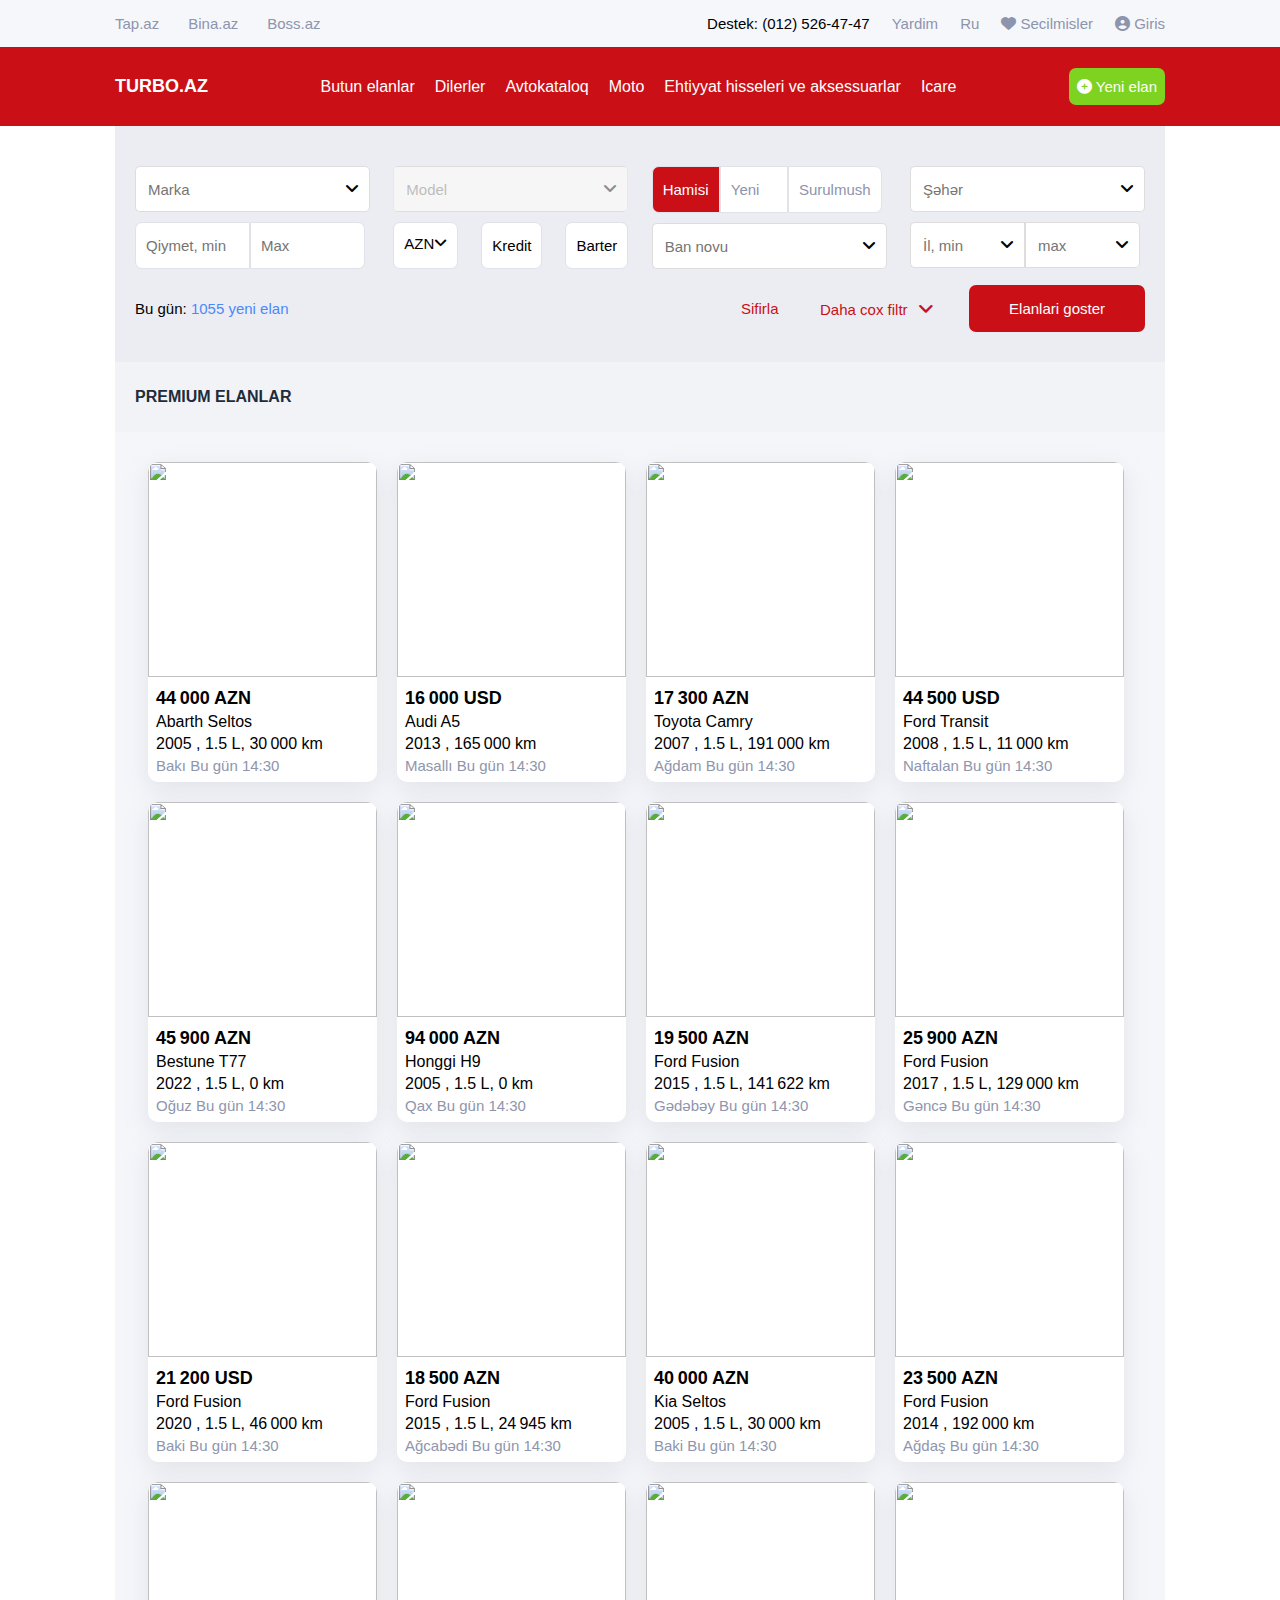
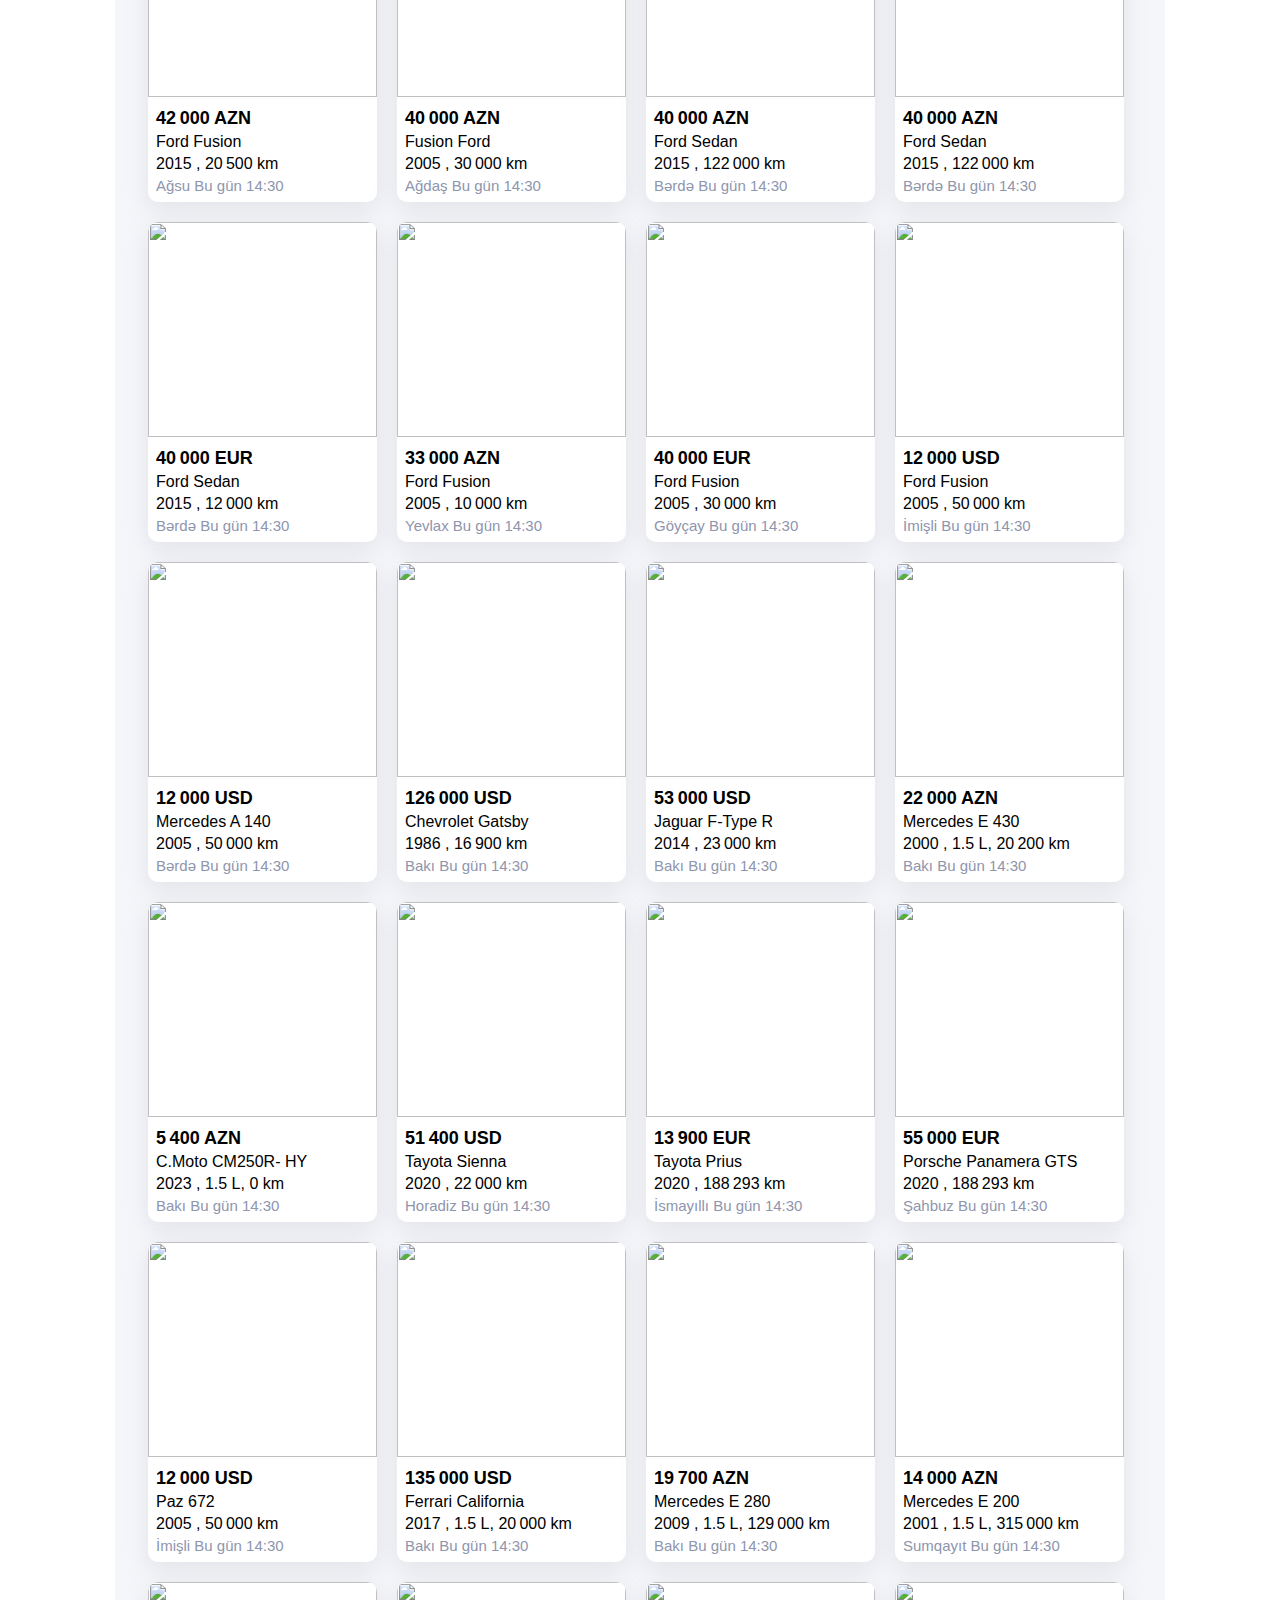
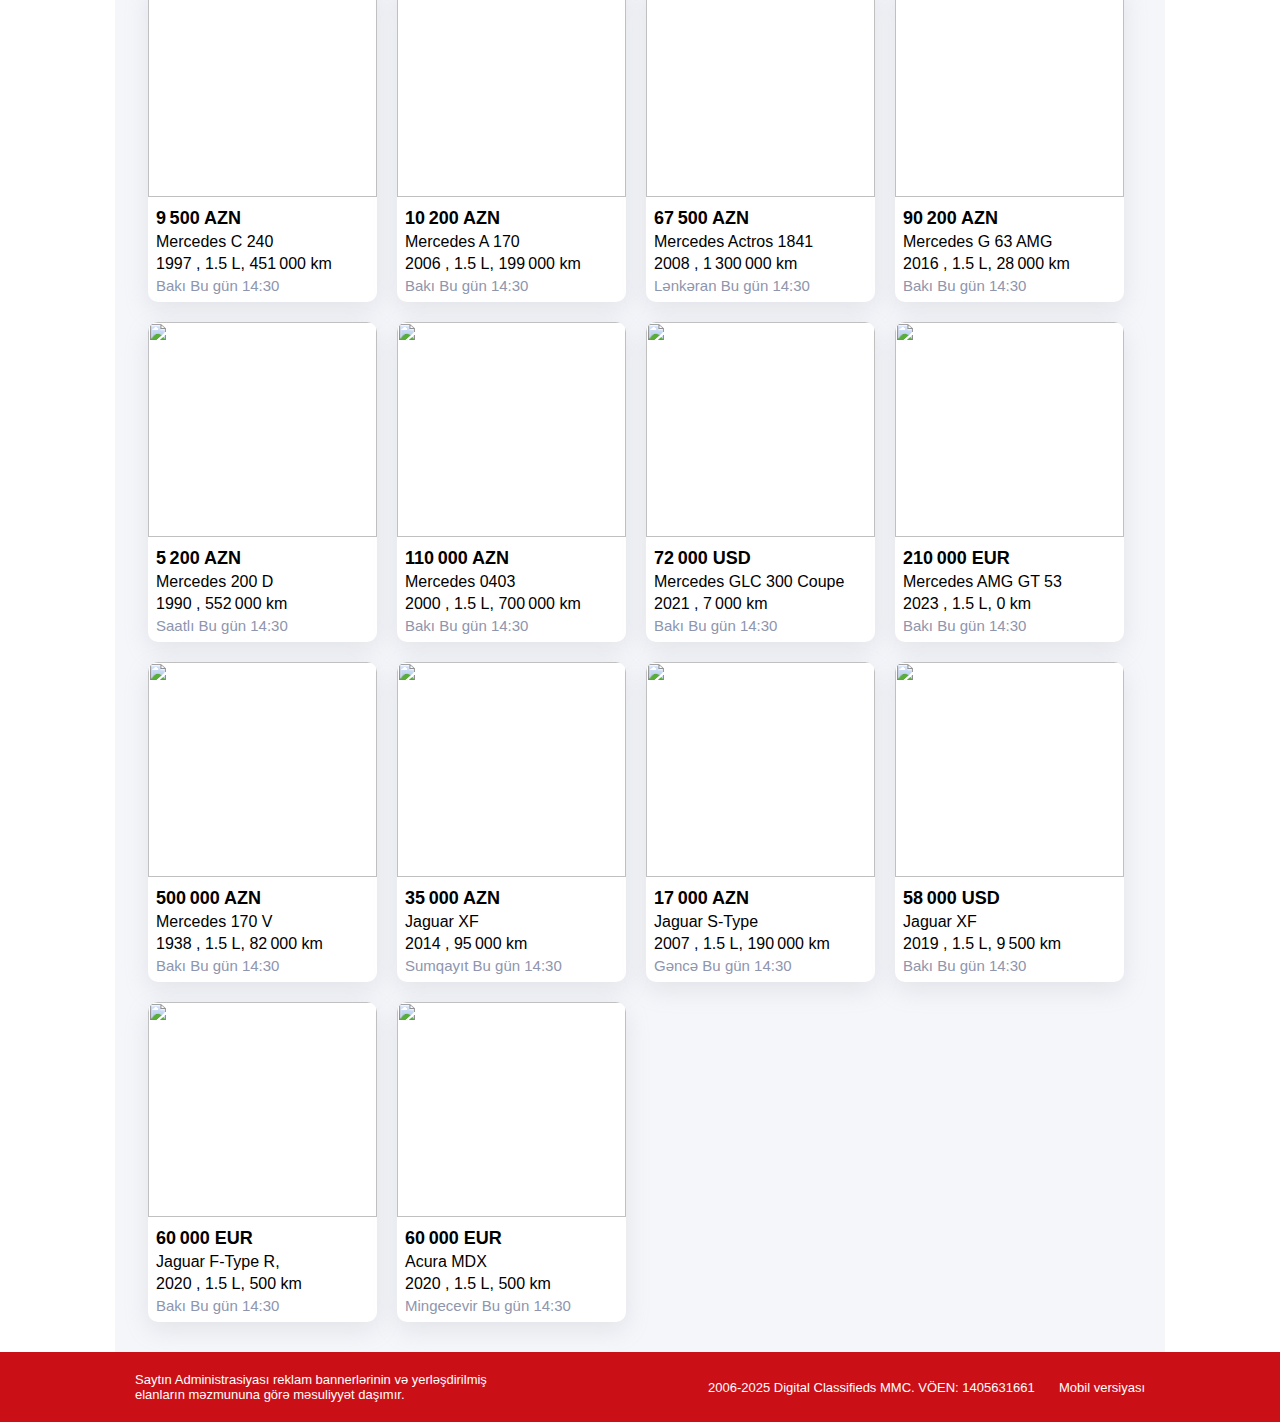
==== index.html @ 1d518ad1 "first commit" ====
<!DOCTYPE html>
<html lang="en">

<head>
    <meta charset="UTF-8">
    <meta name="viewport" content="width=device-width, initial-scale=1.0">
    <title>Turbo</title>
    <link rel="icon"
        href="https://play-lh.googleusercontent.com/WtizvrlaW-mCF4Xqm8m4WLggeGhjSZqV-yzGfn1vRchMVCaRpnXuAyyQQ7s4ijKtj24">
    <link rel="stylesheet" href="css/reset.css">
    <link rel="stylesheet" href="css/style.css">
    <link rel="stylesheet" href="https://cdnjs.cloudflare.com/ajax/libs/font-awesome/6.7.2/css/all.min.css"
        integrity="sha512-Evv84Mr4kqVGRNSgIGL/F/aIDqQb7xQ2vcrdIwxfjThSH8CSR7PBEakCr51Ck+w+/U6swU2Im1vVX0SVk9ABhg=="
        crossorigin="anonymous" referrerpolicy="no-referrer" />
</head>

<body>
    <header>
        <div class="head">
            <div class="container">
                <div class="head-bar">
                    <div class="head-left">
                        <a target="_blank" href="https://tap.az/?utm_source=turboaz&utm_medium=desktop-nav&utm_campaign=only-logo#_gl=1*1gqvrp3*_ga*MTE1MjMxMDAwLjE3NDA3NTY1MDk.*_ga_68B6PJZXYD*MTc0MDg0MjAyMi45LjAuMTc0MDg0MjAyMi42MC4wLjA.">Tap.az</a>
                        <a target="_blank" href="https://bina.az/?utm_source=turboaz&utm_medium=desktop-nav&utm_campaign=only-logo#_gl=1*1gqvrp3*_ga*MTE1MjMxMDAwLjE3NDA3NTY1MDk.*_ga_68B6PJZXYD*MTc0MDg0MjAyMi45LjAuMTc0MDg0MjAyMi42MC4wLjA.">Bina.az</a>
                        <a target="_blank" href="https://boss.az/?utm_source=turboaz&utm_medium=desktop-nav&utm_campaign=only-logo#_gl=1*1gqvrp3*_ga*MTE1MjMxMDAwLjE3NDA3NTY1MDk.*_ga_68B6PJZXYD*MTc0MDg0MjAyMi45LjAuMTc0MDg0MjAyMi42MC4wLjA.">Boss.az</a>
                    </div>
                    <div class="head-right">
                        <p>Destek: <a href="tel:0125264747">(012) 526-47-47</a></p>
                        <a href="#" id="yardim">Yardim</a>
                        <a href="#" id="ru">Ru</a>
                        <a href="bookmarks.html"><i class="fa-solid fa-heart"></i> <span>Secilmisler</span></a>
                        <a href="#"><i class="fa-solid fa-circle-user"></i> Giris</a>
                    </div>
                </div>
            </div>
        </div>
        <div class="navbar">
            <div class="container">
                <div class="menu">
                    <a href="index.html" class="logo">turbo.az</a>
                    <div class="navbar-links">
                        <a href="#" class="n">Butun elanlar</a>
                        <a href="#" class="n">Dilerler</a>
                        <a href="#">Avtokataloq</a>
                        <a href="#">Moto</a>
                        <div class="dropdown">
                            <a href="#" style="padding-bottom: 10px;" class="n">Ehtiyyat hisseleri ve aksessuarlar</a>
                            <div class="dropdown-content">
                                <a href="#">Aksesuarlar</a>
                                <a href="#">Audio ve video texnika</a>
                                <a href="#">Avtokosmetika ve avtokimya</a>
                                <a href="#">Ehtiyyat hisseleri</a>
                                <a href="#">GPS naviqatorlar</a>
                                <a href="#">Qeydiyyat nisanlari</a>
                                <a href="#">Siqnalizasiyalar</a>
                                <a href="#">Videoqeydiyyatcilar</a>
                                <a href="#">Sinler, diskler ve tekerler</a>
                                <a href="#">Diger</a>
                            </div>
                        </div>
                        <div class="dropdown">
                            <a href="#" style="padding-bottom: 10px;" class="n">Icare</a>
                            <div class="dropdown-content">
                                <a href="#">Avtomobiller</a>
                                <a href="#">Avtobuslar ve mikroabtobuslar</a>
                                <a href="#">Motosiklet ve mopedler</a>
                                <a href="#">Xususi texnika</a>
                                <a href="#">Diger</a>
                            </div>
                        </div>
                    </div>
                    <a href="add.html" class="add"><i class="fa-solid fa-circle-plus"></i> Yeni elan</a>
                </div>
            </div>
        </div>
    </header>
    <main>
        <div class="container">
            <div class="filters">
                <div class="filter-inputs">
                    <div class="filter-col">
                        <div class="filter-part" >
                            <input type="text" placeholder="Marka" id="brand">
                            <span class="brand-active">Marka</span>
                            <label for="brand"><i class="fa-solid fa-angle-down" id="brand-angle"></i></label>
                            <ul id="car_brands">
                                <li id="sifirla"><i class="fa-solid fa-x"></i> Sifirla</li>
                            </ul>
                        </div>
                        <div class="price">
                            <input type="text" style="border-radius: 7px 0 0 7px;" placeholder="Qiymet, min" id="minprice">
                            <label for="minprice" class="minclone" style="display: none;">Qiymet, min</label>
                            <input type="text" style="border-radius: 0 7px 7px 0;" placeholder="Max"  id="maxprice">
                            <label for="maxprice" class="maxclone" style="display: none;">Max</label>
                        </div>
                    </div>
                    <div class="filter-col">
                        <div class="filter-part" >
                            <input type="text" placeholder="Model" id="model" >
                            <span class="model-active">Model</span>
                            <div class="disabled"></div>
                            <label for="model" id="model-label" ><i class="fa-solid fa-angle-down" id="model-angle"></i></label>
                            <ul id="car_models">
                                <li id="sifirla2"><i class="fa-solid fa-x"></i> Sifirla</li>
                            </ul>
                        </div>
                        <div class="valut">
                            <div class="money" style="height: auto; ">
                                <div class="valtitle" style="display: flex;"><p class="manat">AZN</p><i class="fa-solid fa-angle-down" id="val-angle"></i></div>
                                <ul class="vallist" style="width: auto; top: 39%; overflow-y: hidden;">
                                    <li  class="val">AZN</li>
                                    <li class="val">USD</li>
                                    <li class="val">EUR</li>
                                </ul>
                            </div>
                            <button id="kredit">Kredit</button>
                            <button id="barter">Barter</button>
                        </div>
                    </div>
                    <div class="filter-col">
                        <div class="price">
                            <input type="text" id="input6" value="hamisi" style="display: none;">
                            <input type="radio" id="type1" name="type" style="display: none;" checked>
                            <label for="type1" class="type_1" style="border-radius: 7px 0 0 7px;">Hamisi</label>
                            <input type="radio" id="type2" name="type" style="display: none;">
                            <label for="type2" class="type_2">Yeni</label>
                            <input type="radio" id="type3" name="type" style="display: none;">
                            <label for="type3" class="type_3" style="border-radius: 0 7px 7px 0;">Surulmush</label>
                        </div>
                        <div class="filter-part" style="margin-top: 10px;">
                            <input type="text" placeholder="Ban novu" id="ban">
                            <span class="ban-active">Ban novu</span>
                            <label for="ban"><i class="fa-solid fa-angle-down" id="ban-angle"></i></label>
                            <ul id="ban-types">
                                <li id="sifirla3"><i class="fa-solid fa-x"></i> Sifirla</li>
                            </ul>
                        </div>
                    </div>
                    <div class="filter-col">
                        <div class="filter-part">
                            <input type="text" placeholder="Şəhər" id="city">
                            <span class="city-active">Şəhər</span>
                            <label for="city"><i class="fa-solid fa-angle-down" id="city-angle"></i></label>
                            <ul id="cities">
                                <li id="sifirla4"><i class="fa-solid fa-x"></i> Sifirla</li>
                            </ul>
                        </div>
                        <div class="years">
                            <div class="year-part" style="border-radius: 7px 0 0 7px;">
                                <input type="text" id="minil" placeholder="İl, min" readonly>
                                <span id="min_active">İl, min</span>
                                <label for="minil" style="border-radius: 0%;"><i class="fa-solid fa-angle-down" id="ilmin"></i></label>
                                <ul id="minyears">
                                    <li id="sifirla5"><i class="fa-solid fa-x"></i> Sifirla</li>
                                </ul>
                            </div>
                            <div class="year-part" style="border-radius: 0 7px 7px 0;">
                                <input type="text" id="maxil" placeholder="max" readonly style="border-radius: 0%;">
                                <span id="max_active">max</span>
                                <label for="maxil"><i class="fa-solid fa-angle-down" id="ilmax"></i></label>
                                <ul id="maxyears">
                                    <li id="sifirla6"><i class="fa-solid fa-x"></i> Sifirla</li>
                                </ul>
                            </div>
                        </div>
                    </div>
                </div>
                <div class="filter-hided">
                    <div class="hided-inputs">
                        <div class="filter-part" >
                            <input type="text" placeholder="Reng">
                            <label><i class="fa-solid fa-angle-down"></i></label>
                        </div>
                        <div class="filter-part" >
                            <input type="text" placeholder="Yanacaq novu">
                            <label><i class="fa-solid fa-angle-down"></i></label>
                        </div>
                        <div class="filter-part" >
                            <input type="text" placeholder="Oturucu">
                            <label><i class="fa-solid fa-angle-down"></i></label>
                        </div>
                        <div class="filter-part" >
                            <input type="text" placeholder="Suretler qutusu">
                            <label><i class="fa-solid fa-angle-down"></i></label>
                        </div>
                        <div class="price" style="width: 316px;">
                            <input type="text" placeholder="Hecm, min" style="border-radius: 7px 0 0 7px;">
                            <input type="text" placeholder="max" style="border-radius: 0 7px 7px 0;">
                        </div>
                        <div class="price" style="width: 316px;">
                            <input type="text" placeholder="Guc, min" style="border-radius: 7px 0 0 7px;">
                            <input type="text" placeholder="max" style="border-radius: 0 7px 7px 0;">
                        </div>
                        <div class="price" style="width: 316px;">
                            <input type="text" placeholder="Yurush, min" style="border-radius: 7px 0 0 7px;">
                            <input type="text" placeholder="max" style="border-radius: 0 7px 7px 0;">
                        </div>
                        <div class="price">
                            <button style="border-radius: 7px 0 0 7px;" class="btn active">Hamisi</button>
                            <button class="btn">Dilerler</button>
                            <button class="btn" style="border-radius: 0 7px 7px 0;">Shexsi</button>
                        </div>
                        <div class="filter-part" >
                            <input type="text" placeholder="Sahiblerin sayi">
                            <label><i class="fa-solid fa-angle-down"></i></label>
                        </div>
                        <div class="filter-part" >
                            <input type="text" placeholder="Yerlerin sayi">
                            <label><i class="fa-solid fa-angle-down"></i></label>
                        </div>
                        <div class="filter-part" >
                            <input type="text" placeholder="Hansi bazar ucun yigilib">
                            <label><i class="fa-solid fa-angle-down"></i></label>
                        </div>
                        <button>Vurugu yoxdu</button>
                        <button>Renglenmeyib</button>
                            <button>Yalniz qezali avtomobiller</button>
                        <div class="filter-part">
                            <input type="text" placeholder="Status">
                            <label><i class="fa-solid fa-angle-down"></i></label>
                        </div>
                    </div>
                    <div class="fil-tec">
                        <div class="tec-head" style="display: flex;">
                            <h3>Avtomobilin təchizatı</h3>
                            <hr>
                        </div>
                        <div class="hided-buttons">
                            <button onclick="toggleButton(this)">Yungul yeximli diskler</button>
                            <button onclick="toggleButton(this)">ABS</button>
                            <button onclick="toggleButton(this)">Lyuk</button>
                            <button>Yagish sensoru</button>
                            <button>Merkezi qapanma</button>
                            <button>Park radari</button>
                            <button>Kondisioner</button>
                            <button>Oturacaqlarin isinmesi</button>
                            <button>Deri salon</button>
                            <button>Ksenon lampalar</button>
                            <button>Arxa goruntu kamerasi</button>
                            <button>Yan perdeler</button>
                            <button>Oturacaqlarin vetilyasiyasi</button>
                        </div>
                    </div>
                </div>
                <div class="filter-end">
                    <p>Bu gün: <a href="#">1055 yeni elan</a></p>
                    <div class="filter-links">
                        <button id="all_sif">Sifirla</button>
                        <button id="morefil"><span>Daha cox filtr</span><i class="fa-solid fa-angle-down" id="more-angle"></i></button>
                        <button id="redbtn">Elanlari goster</button>
                    </div>
                </div>
            </div>
        </div>
        <div class="container">
            <div class="elan-head">
                <h2 id="yazi">Premium elanlar</h2>
            </div>
            <div class="products">
            <div class="cars">
                
            </div>
            </div>
        </div>        
    </main>
    <footer>
        <div class="container">
            <div class="foot">
                <div class="foot-text">
                    <p>Saytın Administrasiyası reklam bannerlərinin və yerləşdirilmiş elanların məzmununa görə məsuliyyət daşımır.</p>
                </div>
                <div class="foot-part">
                    <p>2006-2025 Digital Classifieds MMC. VÖEN: 1405631661</p>
                    <a href="#">Mobil versiyası</a>
                </div>
            </div>
        </div>
    </footer>
    <script type="module" src="js/data.js"></script>
    <script type="module" src="js/app.js"></script>
</body>

</html>
---- css/style.css ----
.container {
    width: 1050px;
    margin: 0 auto;
}

.head {
    background-color: #f6f7fa;

}

.head-bar {
    display: flex;
    justify-content: space-between;
    padding-block: 15px;
}

.head-right {
    display: flex;
}

.head-left a {
    margin-right: 25px;
    color: #8d94ad;
    font: normal 15px Helvetica, Arial, sans-serif;
    transition: .3s;
}

.head-right a {
    margin-left: 22px;
    color: #8d94ad;
    font: normal 15px Helvetica, Arial, sans-serif;
    transition: .3s;
}

.head-right p {
    font: normal 15px Helvetica, Arial, sans-serif;
}

.head-right p a {
    color: black;
    margin: 0;
}

.head-left a:hover,
.head-right a:hover {
    color: #ca1016;
}

.navbar {
    background-color: #ca1016;
    padding-block: 21px;
}

.menu {
    display: flex;
    justify-content: space-between;
    align-items: center;
}

.logo {
    font: 700 18px Helvetica, Arial, sans-serif;
    color: white;
    text-transform: uppercase;
}

.navbar-links {
    display: flex;
}

.navbar-links a {
    color: white;
    margin-inline: 10px;
    font-family: Helvetica, Arial, sans-serif;
    transition: .3s;
}

.navbar-links a:hover {
    color: #f5cecd;
}

.add {
    border-radius: 7px;
    background-color: #7ed321;
    border: none;
    padding: 10px 8px;
    color: white;
    font: 500 15px Helvetica, Arial, sans-serif;
    cursor: pointer;
    transition: .3s;
}

.add:hover {
    background-color: #85c01f;
}

.dropdown {
    position: relative;
}

.dropdown-content {
    display: none;
    position: absolute;
    top: 100%;
    left: 0;
    background-color: #f0f0f0;
    width: 240px;
    z-index: 1;
    border-radius: 6px !important;
    margin-top: 10px;
}

.dropdown-content a {
    display: block;
    padding: 10px 15px;
    color: #000;
    background-color: white;
    margin-inline: 0;
}

.dropdown-content a:hover {
    background-color: #ddd;
    color: black;
}

.dropdown:hover .dropdown-content {
    display: block;
}


.filters {
    padding: 40px 20px 30px;
    background-color: #ebedf3;

}


.filter-inputs {
    display: flex;
    justify-content: space-between;
    margin-bottom: 6px;
    flex-wrap: wrap;
}


.filter-part, .year-part{
    position: relative; 
    display: flex;
    align-items: center;
    margin-bottom: 10px;
    cursor: pointer;
}



.filter-part input, .year-part input{
    position: relative;  
    padding: 12px 12px;
    border: 1px solid rgb(223, 220, 220) !important;
    border-right: none !important;
    border-radius: 5px 0 0 5px;
    outline: none; 
    height: 20px;
    width: 175px;
    font: normal 15px Helvetica, Arial, sans-serif;
    cursor: pointer;
}


.brand-active, .ban-active, .city-active, #min_active, #max_active, .model-active{
    position: absolute;
    top: 5px;
    left: 12px;
    display: none;
    color: #8d94ad;
    font: normal 13px Helvetica, Arial, sans-serif;
}

#car_models li input, #cities li input, #ban-types li input{
    accent-color: red;
    width: auto;
}

#car_models{
    margin-top: 5px;
    position: absolute;
    top: 100%;
    background-color:#fbfafa;
    width: 100%;
    border-radius: 5px;
    display: none;
}

#car_models label, #cities label, #ban-types label{
    padding: 5px;
    display: flex;
    flex-direction: row;
    justify-content: space-between;
    border: none;
    align-items: center;
}
#car_models label:hover, #cities label:hover, #ban-types label:hover{
    background-color: #ebebeb;
}

.disabled{
    width: 235px ;
    position: absolute; 
    z-index: 999; 
    height: 44px; 
    background-color: rgba(240, 240, 240, 0.586);
}

.filter-part label, .year-part label{
    background-color: #ffffff;
    padding: 13px 10px;
    border: 1px solid  rgb(223, 220, 220);
    border-left: none;
    border-radius: 0 5px 5px 0; 
    height: 18px;
    
}


.filter-hided{
    display: none;
    margin-bottom: 20px;
}

.hided-inputs, .hided-buttons{
    display: flex;
    row-gap: 13px;
    column-gap: 19px;
    flex-wrap: wrap;
}

.hided-inputs .filter-part{
    margin-bottom: 0;
}

.tec-head{
    margin: 15px 0;
}

.tec-head hr{
    width: 825px;
    border-top: 1px solid rgb(223, 226, 232);
}

.fil-tec h3{
    font: 400 15px  Helvetica, Arial, sans-serif;
    color: rgb(33, 44, 58);
}

#car_brands, #ban-types, #car_models, #cities, #minyears, #maxyears, .vallist{
    margin-top: 5px;
    position: absolute;
    top: 100%;
    background-color:#fbfafa;
    width: 90%;
    border-radius: 5px;
    display: none;
    z-index: 999;
    max-height: 333px;
    overflow-y: scroll;
    padding: 6px;
}

#minyears li, #car_brands li, #maxyears li, #cities li, #ban-types li, #car_models li{
    padding-block: 7px;
    font: normal 15px Helvetica, Arial, sans-serif;
}

.filter-part li{
    padding: 5px;
}

.fa-x{
    color: rgb(201, 16, 22);
}


.price, .years {
    border-radius: 7px;
    width: 230px;
    display: flex;
}

.price input,
.price button {
    border: 1px solid rgb(223, 226, 232);
    padding: 14px 10px;
    width: 50%;
    color: #8d94ad;
    background-color: white;
    font: normal 15px Helvetica, Arial, sans-serif;
    outline: none;
}

.price label{
    border: 1px solid rgb(223, 226, 232);
    padding: 14px 10px;
    width: 50%;
    color: #8d94ad;
    background-color: white;
    font: normal 15px Helvetica, Arial, sans-serif;
}

.years input{
    width: 50%;
}

.year-part input{
    padding: 12px 12px;
}

.input6_checked {
    color: white !important;
    background-color: #ca1016 !important;
}

.price label {
    cursor: pointer;
}


.valut {
    display: flex;
    justify-content: space-between;
}

.money,
.valut button, .hided-inputs button, .hided-buttons button {
    border-radius: 7px;
    padding: 12px 10px;
    background-color: white;
    border: 1px solid rgb(223, 226, 232);
    font: normal 15px Helvetica, Arial, sans-serif;
    cursor: pointer;
    height: 47px;
}

.valut button:hover, .hided-inputs button:hover, .hided-buttons button:hover {
    border: 1px solid #8d94ad;
}



#money:focus,
.price input:focus {
    border: 1px solid rgb(142, 149, 173);
}

#kredit.active, #barter.active, .hided-inputs button:focus, .hided-buttons button:focus {
    color: #ca1016;
    border: 1px solid #ca1016;
    background-color: #ffe6e5;
}


.filter-end {
    display: flex;
    justify-content: space-between;
    align-items: center;
}

.filter-links {
    display: flex;
    justify-content: space-between;
    width: 410px;
}

.filter-end p {
    font: normal 15px Helvetica, Arial, sans-serif;
}

.filter-end a {
    color: #4c88f9;
}

.filter-end button {
    font: 400 15px Helvetica, Arial, sans-serif;
    color: #ca1016;
    cursor: pointer;
    border: none;
    background-color: transparent;
}

.filter-end i {
    margin-left: 10px;
    font-size: 18px;
}

#redbtn {
    padding: 15px 40px;
    background-color: #ca1016;
    color: white;
    border-radius: 7px;
    transition: .2s;
}

#redbtn:hover {
    background-color: #b80d13;
}


.bookmarks{
    display: inline;
    color: white;
    position: absolute;
    left: 85%;
    top: 10px;
    font-size: 25px;
}



.like_head{
    padding: 20px;
}

.like_head h2{
    font: 700 16px Helvetica, Arial, sans-serif;
    color: #212c3a;
    text-transform: uppercase;
}

#like, #dislike{
    position: absolute;
    left: 194px;
    font-size: 25px;
    top: 10px;
    color: white;
}


.elan-head {
    padding: 26px 20px;
    background-color: #f1f3f7;
    font: 700 16px Helvetica, Arial, sans-serif;
    color: #212c3a;
    text-transform: uppercase;
}

.products {
    background-color: rgb(245, 246, 250);
}

.cars, .liked_cars{
    padding: 30px 33px;
    margin: 0 auto;
    display: flex;
    flex-wrap: wrap;
    gap: 20px;
}


.card {
    background-color: white;
    width: 229px;
    border-radius: 10px;
    color: #000;
    transition: .2s;
    box-shadow: rgba(149, 157, 165, 0.2) 0px 8px 24px;
    position: relative;
}

.card:hover {
    box-shadow: rgba(0, 0, 0, 0.35) 0px 5px 15px;
}

.card img {
    width: 229px;
    height: 215px;
    object-fit: cover;
    border-radius: 10px 10px 0 0;
}

.card h3 {
    font: 700 18px Helvetica, Arial, sans-serif;
    margin-bottom: 4px;
}

.card p {
    font: 500 16px Helvetica, Arial, sans-serif;
    margin-bottom: 4px;
}

.card span {
    color: rgb(142, 149, 173);
    font: 500 15px Helvetica, Arial, sans-serif;
}

.car-text {
    padding: 8px;
}

/* .car-content {
    display: flex;
    justify-content: space-between;
} */

.car-info {
    margin-block: 40px;
}

.car-info h2 {
    font: 700 24px Helvetica, Arial, sans-serif;
    color: #212c3a;
    margin-bottom: 20px;
}

.car-head {
    display: flex;
    justify-content: space-between;
}

.car-head-right {
    display: flex;
    justify-content: space-between;
    width: 280px;
    font: 500 15px Helvetica, Arial, sans-serif;
}

.car-head-right a {
    color: #212c3a;
    transition: .2s;
}

.car-head-right a:hover {
    color: #ca1016;
}

.car-head-right i {
    margin-right: 5px;
    font-size: 18px;
}

.car-info img {
    width: 640px;
    height: 480px;
    object-fit: cover;
}

.properties {
    display: flex;
    justify-content: space-between;
    margin-top: 40px;
    width: 640px;
}

.prop {
    display: flex;
    justify-content: space-between;
    width: 40%;
}

.car-price-tel {
    width: 310px;
    height: 237px;
    border-radius: 7px;
    background-color: #f6f7fa;
    padding: 20px;
}

.car-price-tel h3 {
    font: 700 22px Helvetica, Arial, sans-serif;
    color: #212c3a;
    margin-bottom: 15px;
}

.car-img-prop{
    display: flex;
    justify-content: space-between;
}

.owner {
    display: flex;
    justify-content: space-between;
    align-items: center;
}

.owner span {
    font: normal 16px Helvetica, Arial, sans-serif;
}

.owner i {
    font-size: 50px;
}

.car-price-tel a {
    width: 270px;
    display: block;
    border-radius: 7px;
    background-color: #3db460;
    padding: 30px 10px;
    text-align: center;
    margin-top: 20px;
    font: 500 18px Helvetica, Arial, sans-serif;
    color: white;
    transition: .3s;
}

.car-price-tel a:hover {
    background-color: #269547;
}

.car-price-tel i {
    margin-right: 9px;
    color: #d8d8d8;
}

.prop-key {
    font: 400 15px Helvetica, Arial, sans-serif;
    color: #8d94ad;
}

.prop-value {
    font: 400 15px Helvetica, Arial, sans-serif;
    color: #212c3a;
}

.prop li {
    margin-bottom: 8px;
}

.add-head {
    background-color: #f1f3f7;
    padding: 24px 34px;
    font: 700 16px Helvetica, Arial, sans-serif;
}

.elan-notice {
    list-style: disc;
    margin: 30px 0 30px 34px;
    font: normal 14px Helvetica, Arial, sans-serif;
}

.elan-notice li {
    margin-bottom: 5px;
}


form {
    max-width: 1000px;
    margin: 0 auto;
    padding: 0 0 40px;
}

.inputs {
    display: flex;
    justify-content: space-between;
}

.elan-col {
    width: 48%;
}

.elan-row {
    margin-top: 20px;
    display: flex;
    align-items: center;
}

.km{
    display: flex;
}

form label {
    width: 150px;
    font: normal 14px Helvetica, Arial, sans-serif;
}

.elan-row input[type="text"], .elan-row textarea,
.elan-row select {
    flex: 1;
    padding: 8px;
    border: 1px solid #ccc;
    border-radius: 4px;
}

.elan-row input[type="radio"] {
    margin-left: 10px;
}

.elan-row p {
    color: #8d94ad;
    font: normal 12px Helvetica, Arial, sans-serif;
    margin-top: 5px;
}

input#vin {
    margin-right: 10px;
    width: 283px;
}

.elan-row textarea {
    width: 785px;
    height: 90px;
}

.car-extras,
.car-images {
    width: 990px;
    margin: 0 auto;
}

.car-extras h2, .elaqe h2,
.car-images h2 {
    font: 600 20px Helvetica, Arial, sans-serif;
    color: #333;
    margin-bottom: 20px;
}

.features-container {
    display: grid;
    grid-template-columns: repeat(4, 1fr);
    gap: 20px;
    margin-bottom: 50px;
}

.features-container label {
    display: block;
    width: 179px;
    font: normal 14px Helvetica, Arial, sans-serif;
}

.features-container input[type="checkbox"] {
    margin-right: 10px;
}


.warning {
    background-color: #f6f7fa;
    border-radius: 7px;
    padding: 10px;
    margin-bottom: 20px;
}

.warning h5 {
    font: 500 14px Helvetica, Arial, sans-serif;
    color: #ff586d;
    margin-bottom: 5px;
}

.warning p {
    color: #212c3a;
    font: bold 14px Helvetica, Arial, sans-serif;
}

.add-image{
    display: flex;
    gap: 10px;
}

.car-back, .car-front, .car-dashboard, .car-new{
    width: 182px;
    height: 148px;
    background-color: #f6f7fa;
    border-radius: 7px;
    border: 1px solid #ccc;
}

.car-front{
    background: url(//turbo.azstatic.com/assets/shared/car-preview-sprite-e4f2f17162d07226831271ce6525479563f1c4d1624a428291c918ee7acdba0b.svg#front) no-repeat center;
    background-size: 155px 120px;
}

.car-back{
    background: url(//turbo.azstatic.com/assets/shared/car-preview-sprite-e4f2f17162d07226831271ce6525479563f1c4d1624a428291c918ee7acdba0b.svg#back) no-repeat center;
    background-size: 155px 120px;
}

.car-dashboard{
    background: url(//turbo.azstatic.com/assets/shared/car-preview-sprite-e4f2f17162d07226831271ce6525479563f1c4d1624a428291c918ee7acdba0b.svg#dashboard) no-repeat center;
    background-size: 187px 115px;
}

.car-new{
    display: flex;
    flex-direction: column;
    gap: 10px;
    align-items: center;
    justify-content: center;
    color: #007aff;
    font: normal 15px Helvetica, Arial, sans-serif;
}

.car-new i{
    font-size: 40px;
}

.add-card p{
    font: normal 15px Helvetica, Arial, sans-serif;
    color: #8d94ad;
    text-align: center;
    margin-top: 6px;
}

.elaqe{
    margin: 30px auto;
    width: 990px;
}

.elaqe p{
    font: normal 14px Helvetica, Arial, sans-serif; 
    color: rgb(109, 109, 109);
}

.elaqe-inputs{
    width: 48%;
}

.elaqe-input-row{
    width: 460px;
    height: 32px;
    margin-top: 20px;
    display: flex;
    align-items: center;
}

.elaqe-input-row label{
    width: 175px;
    display: inline-block;
    font-weight: 400 14px Helvetica, Arial, sans-serif;
    color: rgb(51, 51, 51);
}

.elaqe-input-row input, .elaqe-input-row select{
    width: 283px;
    height: 30px;
    border: 1px solid #ccc;
    border-radius: 5px;
}

.davam{
    width: 285px;
    background-color: #ca1016;
    height: 40px;
    margin: 20px 0 20px 175px;
    border-radius: 8px;
    color: white;
    border: none;
    cursor: pointer;
    transition: .2s;
}

.davam:hover{
    background-color: #e71a21;
}

footer{
    background-color: #ca1016;

}

.foot{
    display: flex;
    justify-content: space-between;
    padding: 20px;
}

.foot-part{
    display: flex;
    justify-content: space-between; 
    width: 437px; 
    align-items: center;
}

.foot-text p, .foot-part a, .foot-part p{
    font: 400 13px Helvetica, Arial, sans-serif;
    color: rgb(255, 255, 255);
}

.foot-text p{
    width: 380px;
}



.not_found{
    display: flex;
    flex-direction: column;
    justify-content: center;
    width: 100%;
}

.not_img{
    display: flex;
    justify-content: center;
    width: 1050px;
    margin-bottom: 30px;
}

.not_found img{
    width: 171px;
    height: 200px;
}

.not_found h5{
    font: 500 18px Helvetica, Arial, sans-serif;
    color: #212c3a;
    margin-bottom: 20px;
}

.not_found p{
    font: 400 18px Helvetica, Arial, sans-serif;
    color: #8d94ad;
}




@media(max-width:1250px){
    .container{
        width: 96%;
    };
    .filter-inputs{
        flex-wrap: wrap;
        justify-content: center !important;
        align-items: center;
        gap: 20px;
    }
    .filter-col{
        margin-bottom: 10px;
    }
}

@media(max-width:1130px){
    .car-images, .elaqe, .car-extras{
        width: 95%;
    }
    .not_img{
        width: 100%;
    }
}

@media(max-width:1057px){
    .car-img-prop{
        flex-direction: column;
        gap: 20px;
        align-items: center;
    }
}

@media(max-width:990px){
    .features-container{
        grid-template-columns: repeat(3, 1fr);
    }
}

@media(max-width:896px){
    .n{
        display: none;
    }
    .foot-part{
        flex-direction: column;
        gap: 10px;
    }
    .foot-text p{
        width: auto;
    }
    .foot{
        gap: 17px;
    }
    .inputs{
        flex-direction: column;
    }
    .elan-col{
        width: 70%;
    }
    .elan-row{
        margin-right: 0 !important;
    }
    .features-container{
        grid-template-columns: repeat(2, 1fr);
        gap: 20px;
    }
}

@media(max-width:840px){
    .cars, .liked_cars{
        justify-content: center;
    }
    .add-image{
        flex-wrap: wrap;
    }
    #qeyd{
        width: auto !important;
    }
}

@media(max-width:770px){
    .head-right span, #yardim, #ru{
        display: none;
    }
    .features-container{
        width: 70%;
    }
    .car-head-right span{
        display: none;
    }
    .car-head-right{
        justify-content:end;
        gap: 10px;
    }
    .car-img-prop img{
        width: 90%;
        height: auto;
    }
    .properties{
        width: auto;
        flex-wrap: wrap;
    }
}

@media(max-width:650px){
    #redbtn{
        padding: 13px 30px;
    }
    .elan-col{
        width: 90%;
    }
    .properties{
        flex-direction: column;
        gap: 20px;
        align-items: center;
    }
    .prop{
        width: 60%;
        gap: 10px;
    }
}

@media(max-width:584px){
    .card{
        width: 173px;
        height: 260px;
    }
    .card img{
        width: 100%;
        height: 140px;
    }
    .features-container{
        width: 50%;
    }
}

@media(max-width:550px){
    .head-right p{
        display: none;
    }
    .filter-end p{
        display: none;
    }
    .foot{
        flex-direction: column;
        gap: 10px;
    }
    .foot-text p{
        text-align: center;
    }
    .foot-part{
        width: auto;
    }
    .elaqe-input-row label{
        width: 100px;
    }
    .davam{
        margin-left: 0;
        margin-top: 50px;
    }
    .elaqe-input-row{
        flex-wrap: wrap;
        width: 90% !important;
        height: auto;
    }
    .elaqe-input-row input{
        width: 90%;
    }
    .elaqe-inputs{
        width: 100%;
    }
    .elaqe-inputs p{
        display: none;
    }
    .car-price-tel{
        width: 270px;
        height: 197px;
    }
    .car-price-tel a{
        width: 200px;
        padding: 24px 10px ;
    }
}

@media(max-width:467px){
    .card{
        width: 229px;
        height: 320px;
    }
    .card img{
        width: 100%;
        height: 215px;
    }
    .elan-row{
        flex-direction: column;
        gap: 10px;
        margin-left: 0 !important;
    }
    .inputs select, .inputs input{
        width: 90%;
    }
    .elan-row textarea{
        width: 90%;
    }
    .features-container{
        display: flex;
        flex-direction: column;
    }
}

@media(max-width:400px){
    #redbtn{
        padding: 10px 24px;
    }
    .filter-links span, .navbar-links{
        display: none;
    }
    .davam{
        width: 200px;
    }
    .elaqe-input-row select{
        width: 200px;
    }
    input#vin{
        width: 200px;
    }
    .car-price-tel{
        width: 250px;
        height: 177px;
    }
    .car-price-tel a {
        padding: 20px 10px;
    }
    .car-info h2{
        font-size: 20px;
    }
}
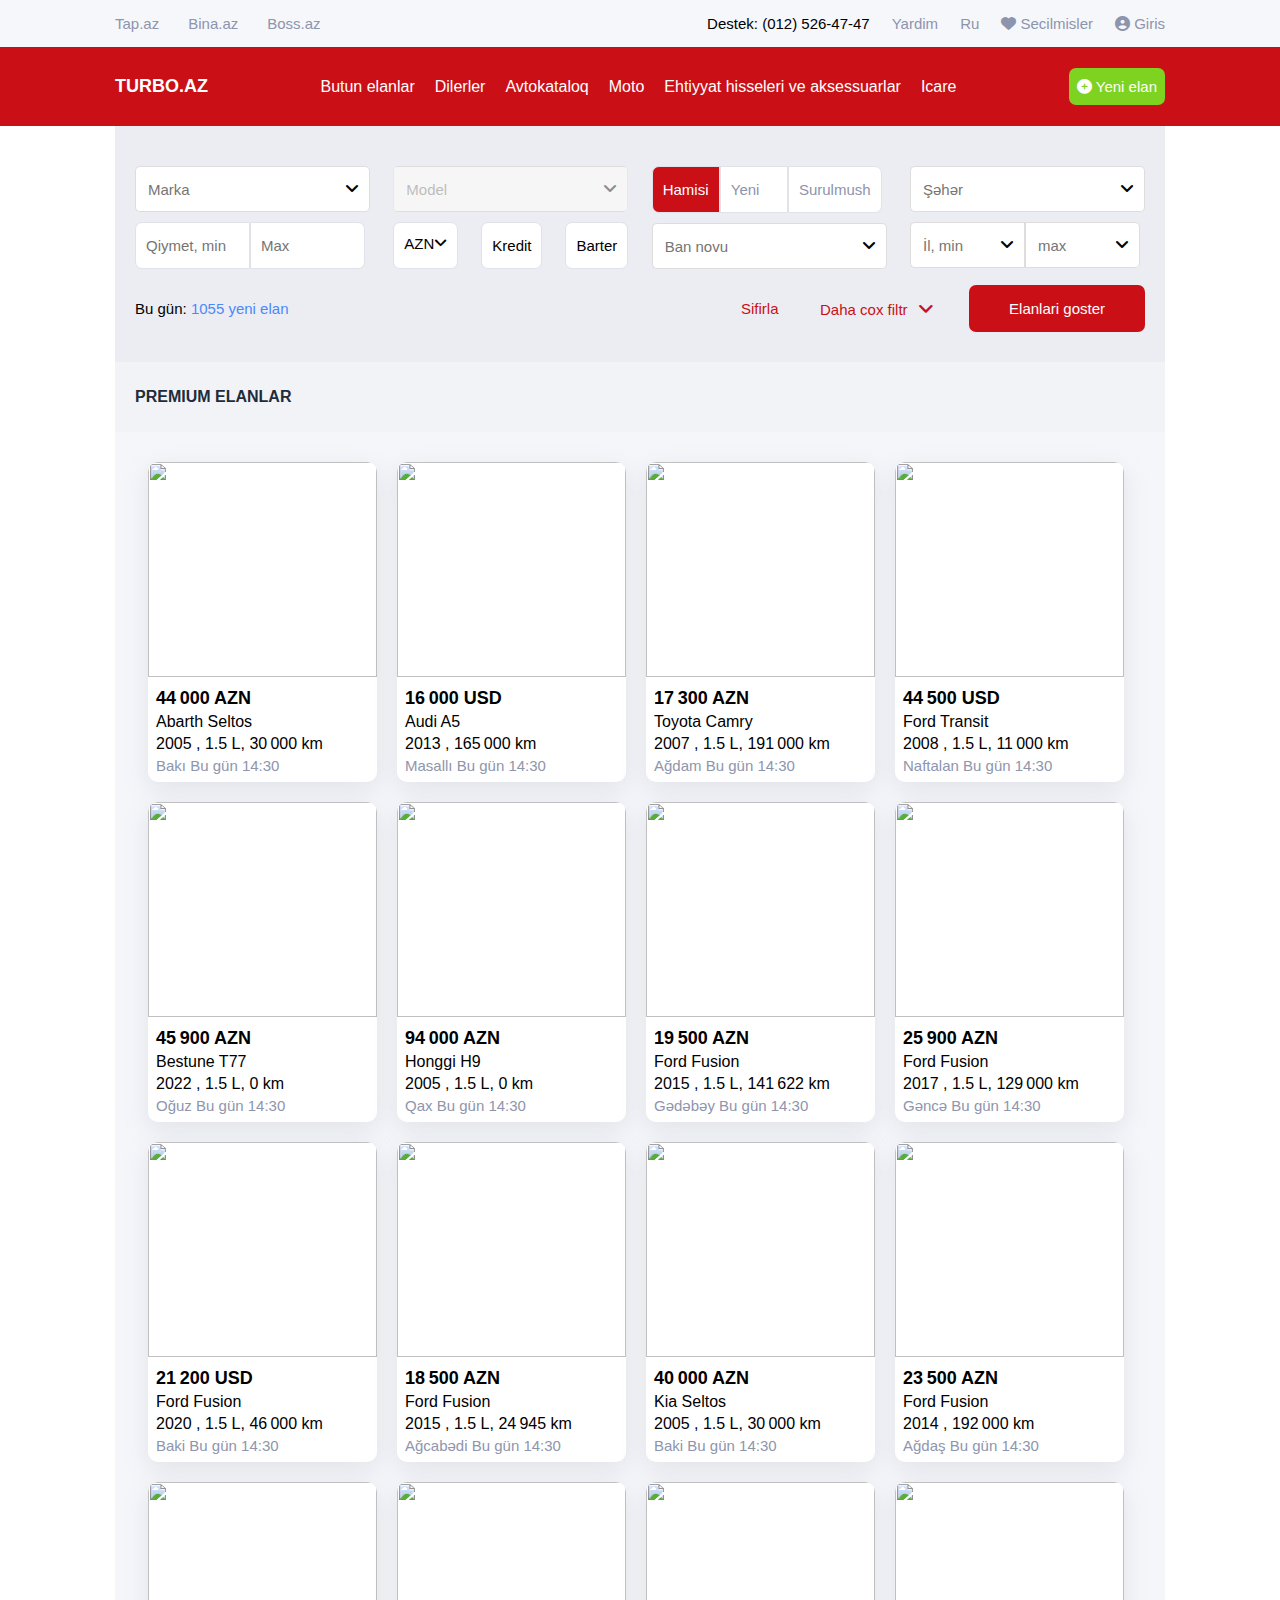
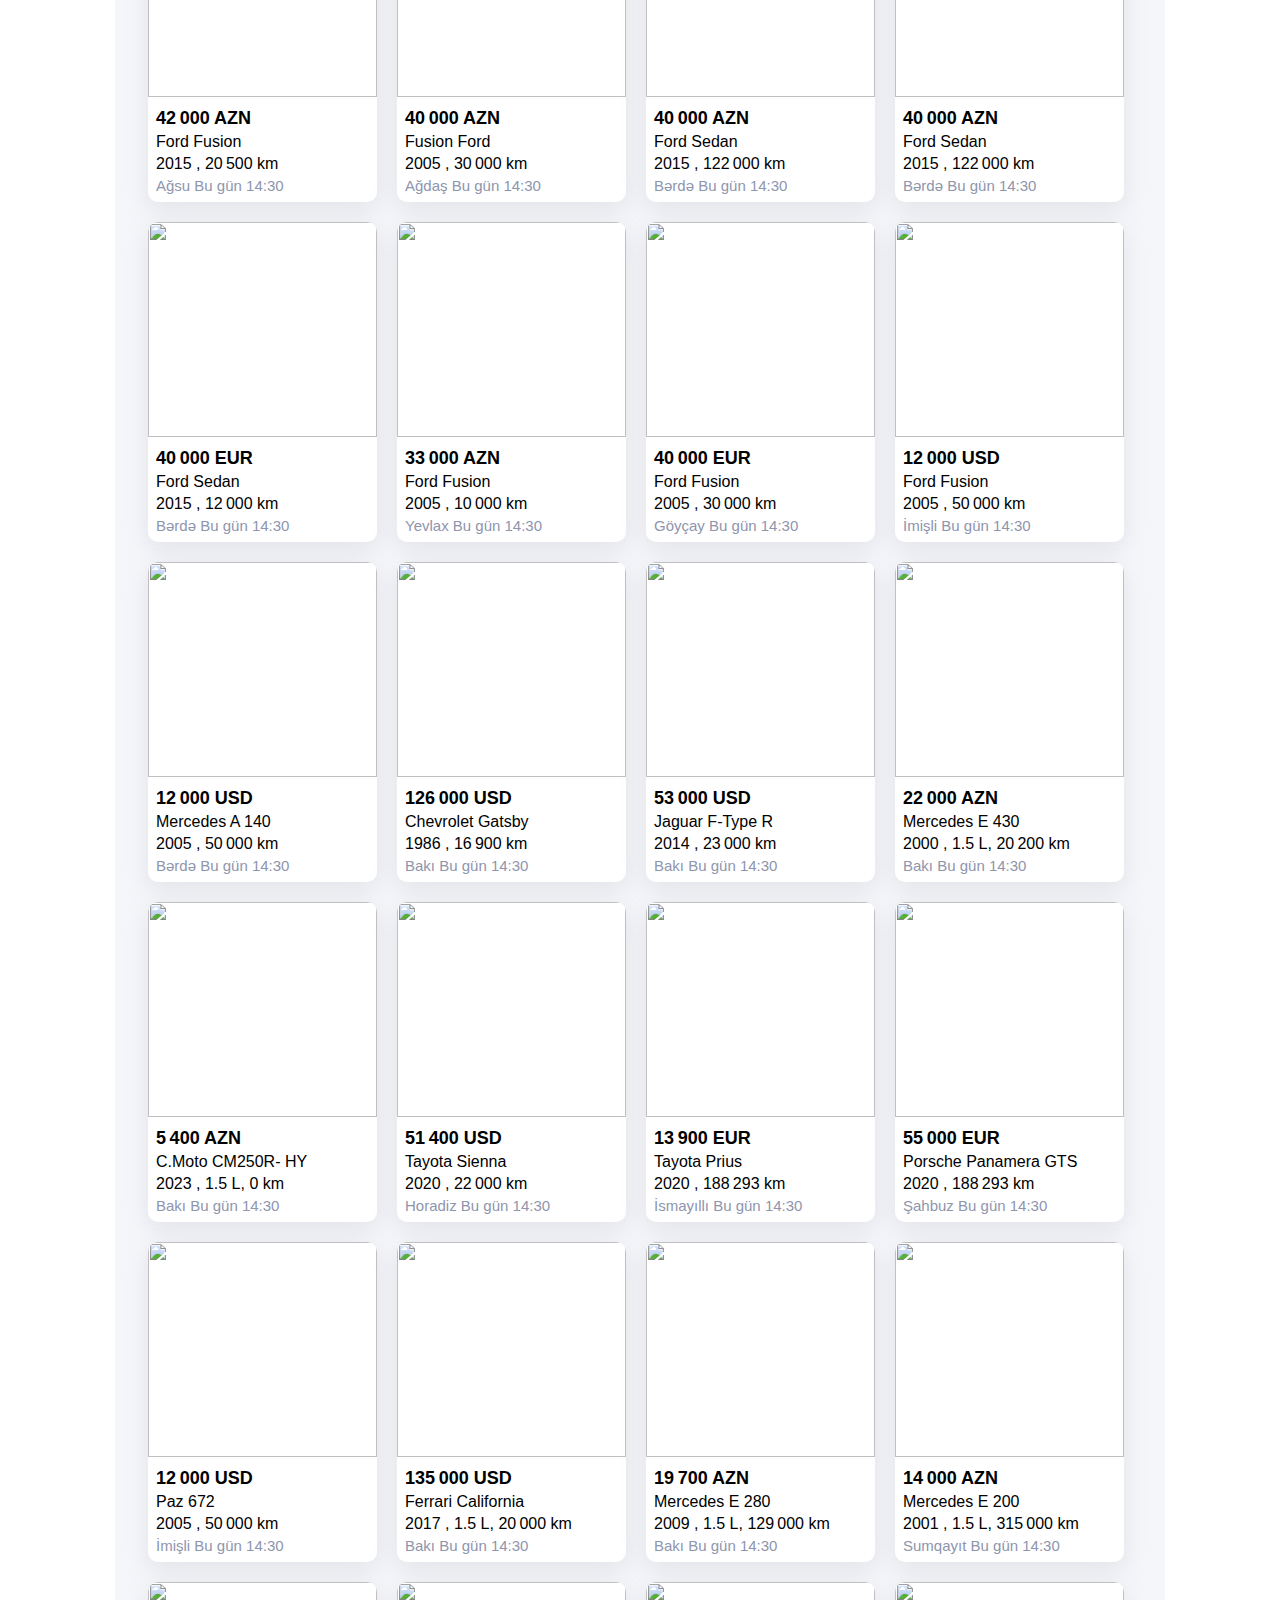
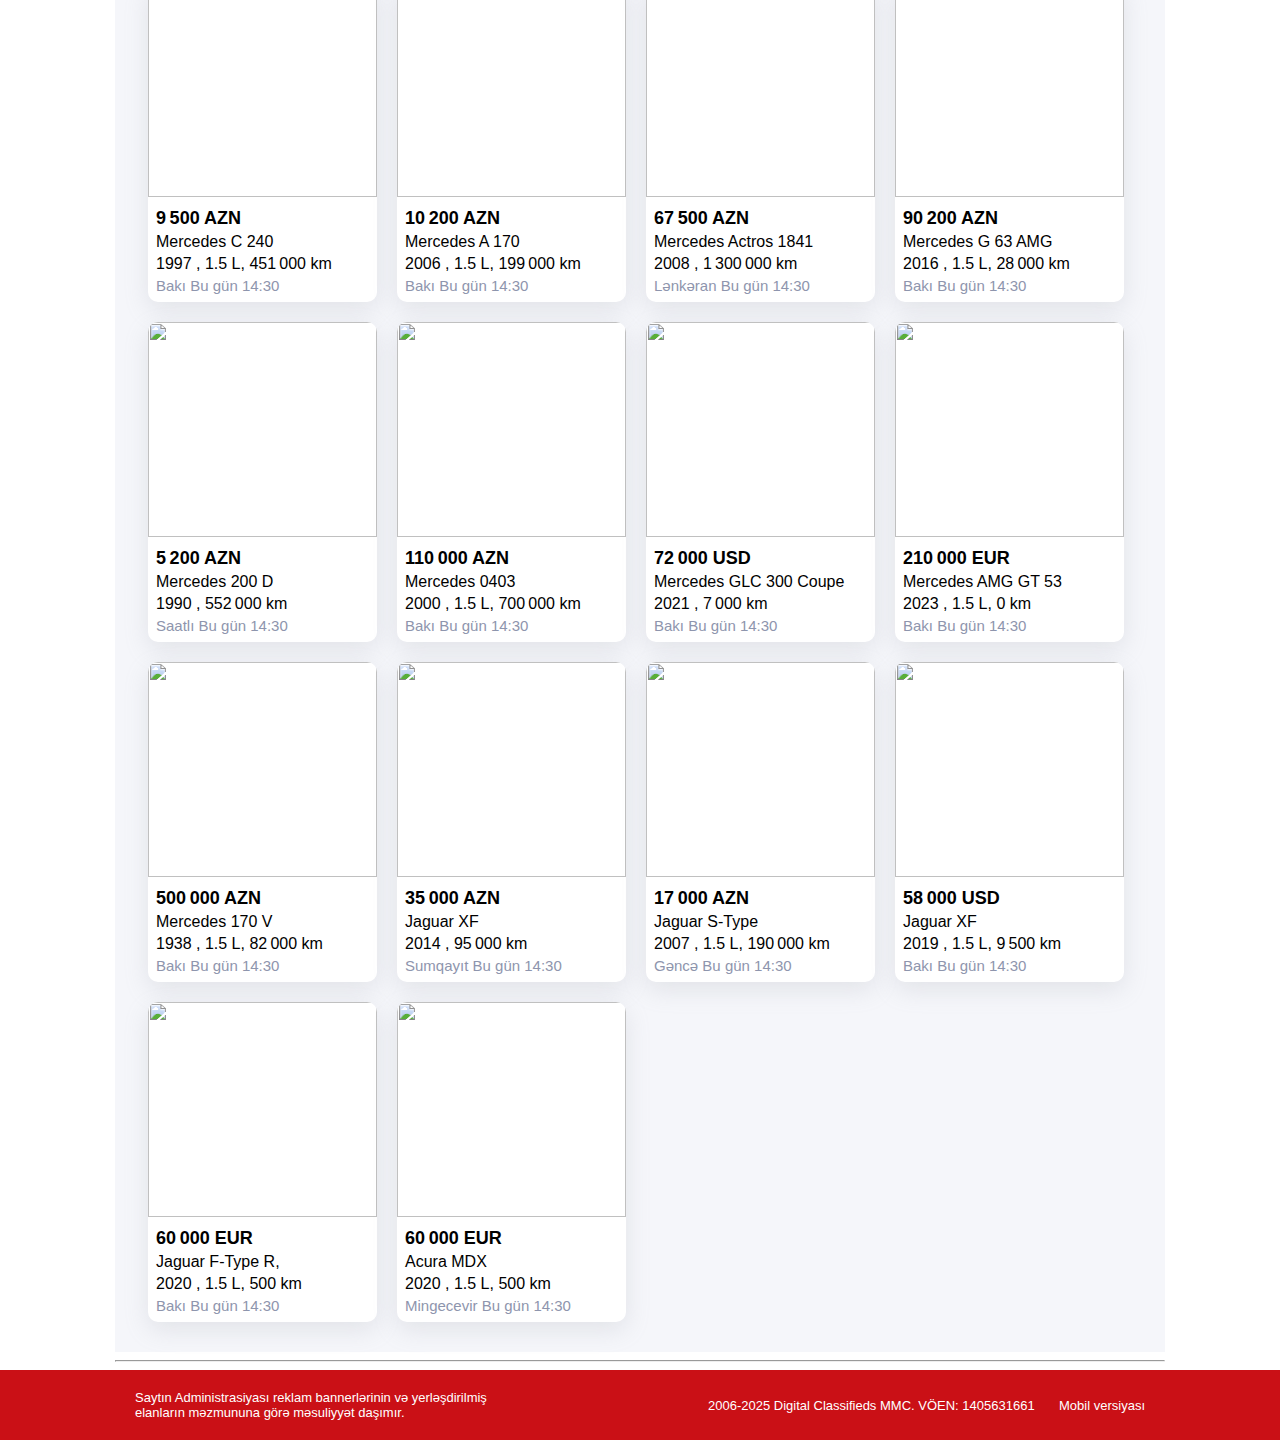
==== commit 24bdaf53: "second" ====
--- a/index.html
+++ b/index.html
@@ -28,7 +28,7 @@
                         <p>Destek: <a href="tel:0125264747">(012) 526-47-47</a></p>
                         <a href="#" id="yardim">Yardim</a>
                         <a href="#" id="ru">Ru</a>
-                        <a href="bookmarks.html"><i class="fa-solid fa-heart"></i> <span>Secilmisler</span></a>
+                        <a href="#" id="bookmarks"><i class="fa-solid fa-heart"></i> <span>Secilmisler</span></a>
                         <a href="#"><i class="fa-solid fa-circle-user"></i> Giris</a>
                     </div>
                 </div>
@@ -261,8 +261,17 @@
                 
             </div>
             </div>
-        </div>        
+        </div>
+        
     </main>
+    <div class="container">
+        <div class="like_head" style="display: none;">
+            <h2>Seçilmiş elanlar</h2>
+        </div>
+        <hr>
+        <div class="liked_cars" style="display: none; min-height: 54vh;">
+        </div>
+    </div>
     <footer>
         <div class="container">
             <div class="foot">
--- a/css/style.css
+++ b/css/style.css
@@ -462,6 +462,8 @@
     transition: .2s;
     box-shadow: rgba(149, 157, 165, 0.2) 0px 8px 24px;
     position: relative;
+    display: block;
+    height: 320px;
 }
 
 .card:hover {
@@ -493,11 +495,6 @@
 .car-text {
     padding: 8px;
 }
-
-/* .car-content {
-    display: flex;
-    justify-content: space-between;
-} */
 
 .car-info {
     margin-block: 40px;
@@ -907,6 +904,24 @@
     color: #8d94ad;
 }
 
+.not_liked{
+    display: flex;
+    flex-direction: column;
+    align-items: center;
+    width: 100%;
+    padding-block: 100px;
+}
+
+.not_liked img{
+    width: 162px;
+    height: 128px;
+    margin-bottom: 35px;
+}
+
+.not_liked p{
+    font: normal 18px Helvetica, Arial, sans-serif;
+}
+
 
 
 
